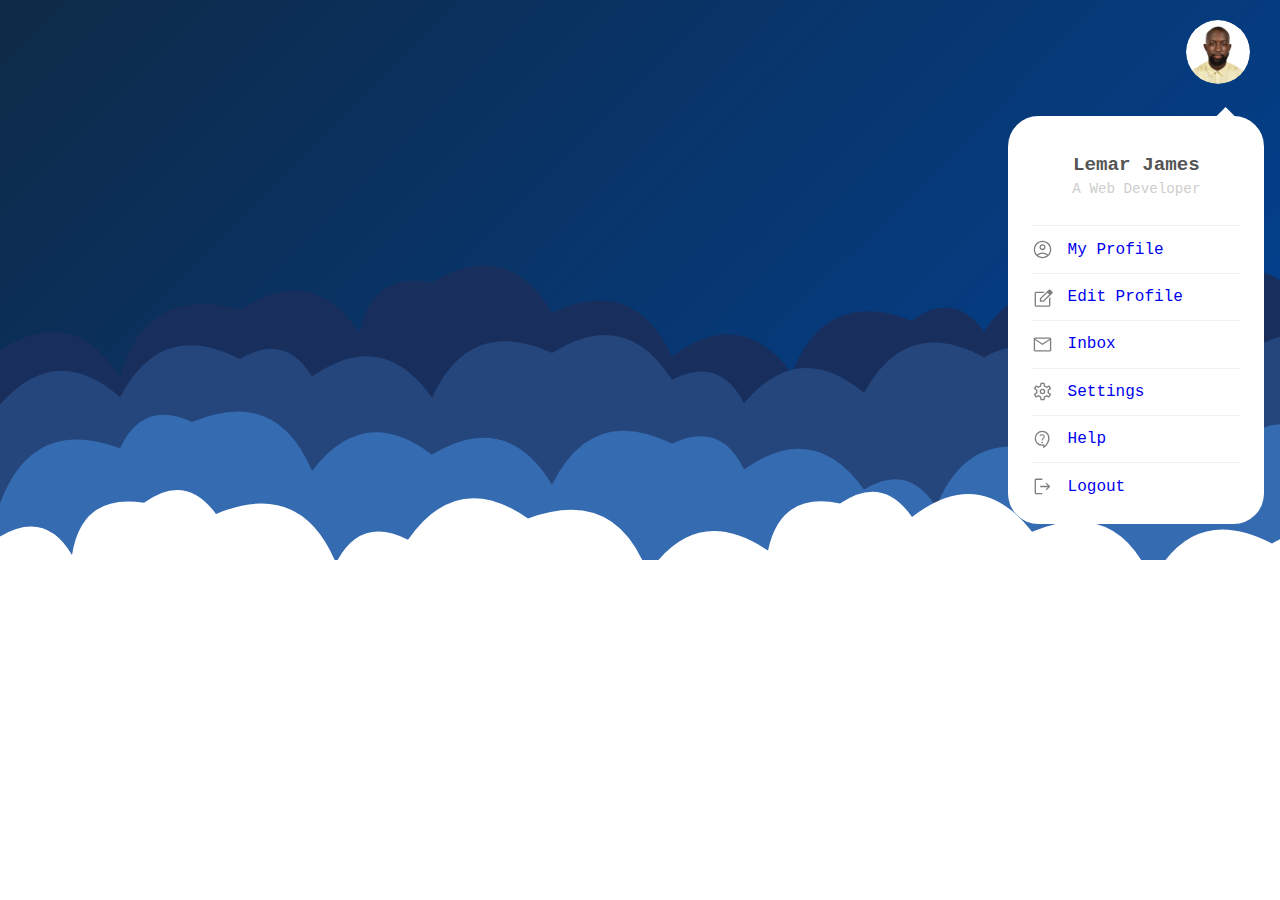
==== index.html @ b9b8bec5 "Adding my dropdown" ====
<!DOCTYPE html>
<html lang="en">
<head>
  <meta charset="UTF-8">
  <meta http-equiv="X-UA-Compatible" content="IE=edge">
  <meta name="viewport" content="width=device-width, initial-scale=1.0">
  <title>User Account Dropdown</title>
  <link rel="stylesheet" href="style.css">
</head>
<body>
  <div class="main-wrapper">
    <div class="profile">
      <img src="image/L James.jpg" alt="">
    </div>
    <div class="menu-drp">
      <h3>Lemar James<br><span>A Web Developer</span></h3>
      <ul>
        <li><img src="image/account_circle_FILL0_wght400_GRAD0_opsz48.svg"><a href="#">My Profile</a></li>
        <li><img src="image/edit_square_FILL0_wght400_GRAD0_opsz48.svg"><a href="#">Edit Profile</a></li>
        <li><img src="image/mail_FILL0_wght400_GRAD0_opsz48.svg"><a href="#">Inbox</a></li>
        <li><img src="image/settings_FILL0_wght400_GRAD0_opsz48.svg"><a href="#">Settings</a></li>
        <li><img src="image/contact_support_FILL0_wght400_GRAD0_opsz48.svg"><a href="#">Help</a></li>
        <li><img src="image/logout_FILL0_wght400_GRAD0_opsz48.svg"><a href="#">Logout</a></li>
      </ul>
    </div> 

  </div>










  
</body>
</html>
---- style.css ----
* {
  margin: 0;
  padding: 0;
  font-family: 'Courier New', Courier, monospace;
  
}

 body {
  background-image: url("data:image/svg+xml,%3csvg xmlns='http://www.w3.org/2000/svg' version='1.1' xmlns:xlink='http://www.w3.org/1999/xlink' xmlns:svgjs='http://svgjs.com/svgjs' width='1440' height='560' preserveAspectRatio='none' viewBox='0 0 1440 560'%3e%3cg mask='url(%26quot%3b%23SvgjsMask1002%26quot%3b)' fill='none'%3e%3crect width='1440' height='560' x='0' y='0' fill='url(%23SvgjsLinearGradient1003)'%3e%3c/rect%3e%3cpath d='M1512 560L0 560 L0 350.18Q73.21 303.39%2c 120 376.61Q146.6 283.21%2c 240 309.81Q311.8 261.61%2c 360 333.41Q370.47 271.88%2c 432 282.35Q507.03 237.38%2c 552 312.42Q634.01 274.44%2c 672 356.45Q740.41 304.86%2c 792 373.27Q825.73 287%2c 912 320.73Q953.21 289.94%2c 984 331.15Q1033 260.14%2c 1104 309.14Q1151.17 236.31%2c 1224 283.49Q1267.16 254.65%2c 1296 297.81Q1340.07 269.88%2c 1368 313.95Q1421.63 295.57%2c 1440 349.2Q1449.74 286.94%2c 1512 296.67z' fill='%23182f5d'%3e%3c/path%3e%3cpath d='M1488 560L0 560 L0 404.61Q56.35 340.96%2c 120 397.3Q160.88 318.18%2c 240 359.05Q284.81 331.87%2c 312 376.68Q382.52 327.2%2c 432 397.72Q469.67 315.39%2c 552 353.06Q625.34 306.4%2c 672 379.74Q719.74 355.48%2c 744 403.22Q798.89 338.12%2c 864 393.01Q906.14 315.15%2c 984 357.3Q1029.54 330.84%2c 1056 376.37Q1103.95 352.32%2c 1128 400.27Q1164.06 316.33%2c 1248 352.39Q1319.69 304.08%2c 1368 375.78Q1439.13 326.91%2c 1488 398.04z' fill='%2325467d'%3e%3c/path%3e%3cpath d='M1560 560L0 560 L0 503.58Q32.37 415.95%2c 120 448.32Q142.87 399.19%2c 192 422.05Q276.44 386.49%2c 312 470.93Q363.88 402.81%2c 432 454.68Q507.01 409.69%2c 552 484.71Q591.45 404.16%2c 672 443.61Q720.95 420.56%2c 744 469.51Q813.95 419.46%2c 864 489.41Q908.94 462.35%2c 936 507.29Q970.66 421.95%2c 1056 456.6Q1123.35 403.95%2c 1176 471.3Q1194.6 417.9%2c 1248 436.5Q1290.16 406.66%2c 1320 448.82Q1393.24 402.06%2c 1440 475.31Q1473.28 388.59%2c 1560 421.86z' fill='%23356cb1'%3e%3c/path%3e%3cpath d='M1536 560L0 560 L0 536.57Q45.23 509.8%2c 72 555.03Q81.86 492.89%2c 144 502.75Q185.58 472.33%2c 216 513.92Q300.58 478.5%2c 336 563.08Q360.35 515.43%2c 408 539.78Q457.32 469.1%2c 528 518.41Q615.66 486.07%2c 648 573.72Q696.44 502.16%2c 768 550.61Q780.45 491.06%2c 840 503.5Q882.79 474.29%2c 912 517.07Q979.31 464.38%2c 1032 531.69Q1116.89 496.59%2c 1152 581.48Q1193.01 502.49%2c 1272 543.5Q1317.26 516.75%2c 1344 562.01Q1388.63 534.63%2c 1416 579.26Q1458.85 502.11%2c 1536 544.96z' fill='white'%3e%3c/path%3e%3c/g%3e%3cdefs%3e%3cmask id='SvgjsMask1002'%3e%3crect width='1440' height='560' fill='white'%3e%3c/rect%3e%3c/mask%3e%3clinearGradient x1='15.28%25' y1='-39.29%25' x2='84.72%25' y2='139.29%25' gradientUnits='userSpaceOnUse' id='SvgjsLinearGradient1003'%3e%3cstop stop-color='%230e2a47' offset='0'%3e%3c/stop%3e%3cstop stop-color='%2300459e' offset='1'%3e%3c/stop%3e%3c/linearGradient%3e%3c/defs%3e%3c/svg%3e");
  background-repeat: no-repeat;
  
  
 }

 .main-wrapper {
  position: fixed;
  top: 20px;
  right: 30px;
  
 }


.main-wrapper .profile {
  position: relative;
  width: 4rem;
  height: 4rem;
  border-radius: 50%;
  overflow: hidden;
  
}

.main-wrapper .profile img {
  position: absolute;
  top: 0;
  left: 0;
  width: 100%;
  height: 100%;
  border-radius: 50%;
  cursor: pointer;
  object-fit: cover;
}

.main-wrapper .menu-drp {
  position: absolute;
  top: 6rem;
  right: -0.9rem;
  padding: 0.9rem 1.5rem;
  width: 13rem;
  background-color: white;
  box-sizing: 0 0.4rem 1.5rem rgba(0,0,0,0.1);
  border-radius: 1.9rem;
  transition: 0.5s;
}

.main-wrapper .menu-drp::before {
  content: '';
  position: absolute;
  top: -0.3rem;
  right: 1.8rem;
  width: 1.2rem;
  height: 1.2rem;
  background: #fff;
  transform: rotate(45deg);
}

.main-wrapper .menu-drp h3{
  width: 100%;
  text-align: center;
  font-size: 1.2rem;
  padding: 1.5rem 0;
  font-weight: 700;
  color: #555;
  line-height: 1.2em;
}


.main-wrapper .menu-drp h3 span{
  font-size: 0.89rem;
  color: #cecece;
  font-weight: 400;
}


.main-wrapper .menu-drp ul li {
  list-style: none;
  padding: 0.8rem 0;
  border-top: 0.1rem solid rgba(0,0,0,0.05);
  display: flex;
  align-items: center;
  
}

.main-wrapper .menu-drp ul li img {
  max-width: 1.3rem;
  margin-right: 0.90rem;
  opacity: 0.5;
  transition: 0.5s;
}

.main-wrapper .menu-drp ul li:hover img {
  opacity: 1;
}

.main-wrapper .menu-drp ul li a {
  display: inline-block;
  text-decoration: none;
}
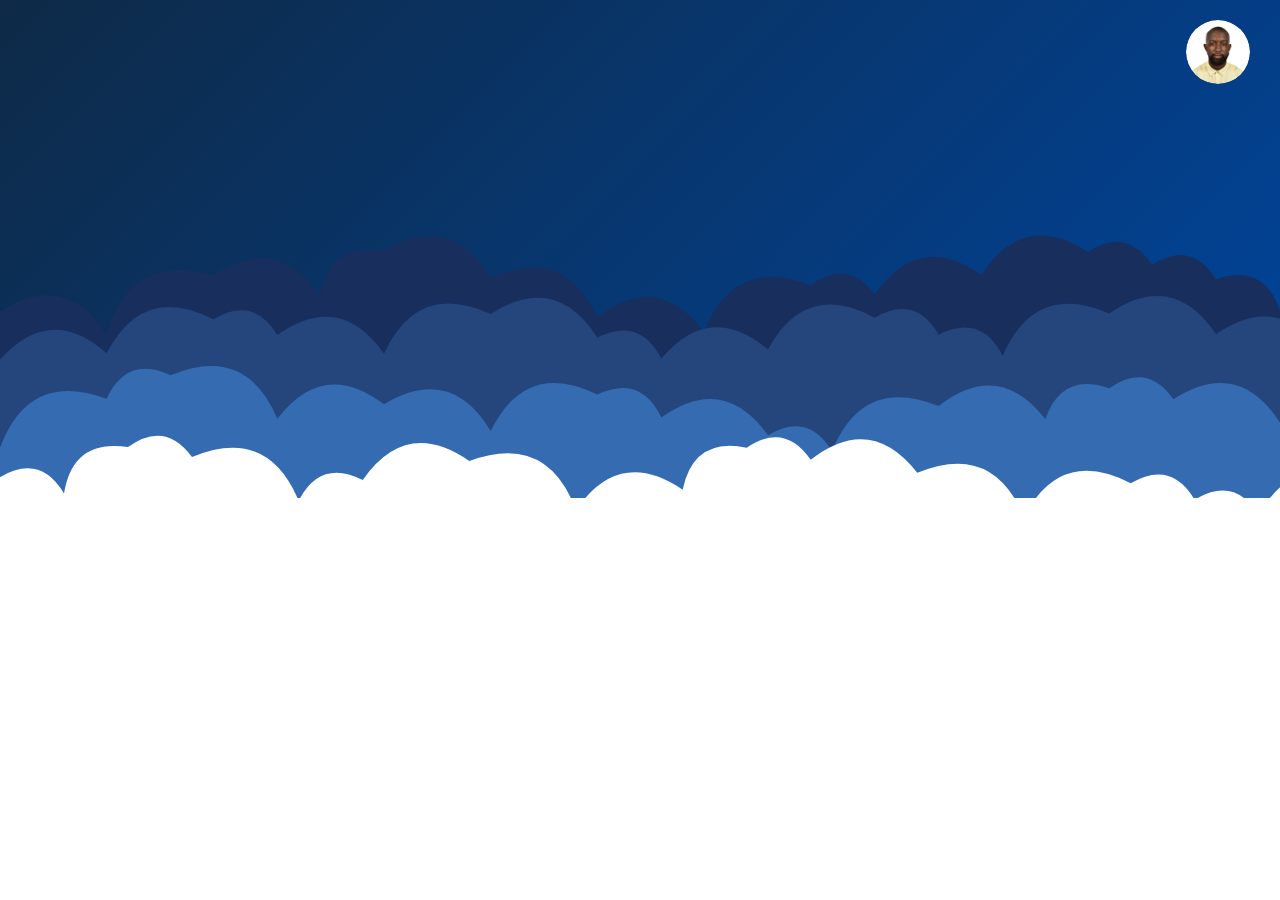
==== commit ffe6df17: "First JS added for the menu" ====
--- a/index.html
+++ b/index.html
@@ -9,7 +9,7 @@
 </head>
 <body>
   <div class="main-wrapper">
-    <div class="profile">
+    <div class="profile" onclick="menuToggle();">
       <img src="image/L James.jpg" alt="">
     </div>
     <div class="menu-drp">
@@ -31,7 +31,13 @@
 
 
 
-
+<script>
+function menuToggle(){
+  const toggleMenu = document.querySelector('.menu-drp');
+  toggleMenu.classList.toggle('active')
+}
+  
+</script>
 
 
 
--- a/style.css
+++ b/style.css
@@ -1,5 +1,3 @@
-
-
 * {
   margin: 0;
   padding: 0;
@@ -10,7 +8,7 @@
  body {
   background-image: url("data:image/svg+xml,%3csvg xmlns='http://www.w3.org/2000/svg' version='1.1' xmlns:xlink='http://www.w3.org/1999/xlink' xmlns:svgjs='http://svgjs.com/svgjs' width='1440' height='560' preserveAspectRatio='none' viewBox='0 0 1440 560'%3e%3cg mask='url(%26quot%3b%23SvgjsMask1002%26quot%3b)' fill='none'%3e%3crect width='1440' height='560' x='0' y='0' fill='url(%23SvgjsLinearGradient1003)'%3e%3c/rect%3e%3cpath d='M1512 560L0 560 L0 350.18Q73.21 303.39%2c 120 376.61Q146.6 283.21%2c 240 309.81Q311.8 261.61%2c 360 333.41Q370.47 271.88%2c 432 282.35Q507.03 237.38%2c 552 312.42Q634.01 274.44%2c 672 356.45Q740.41 304.86%2c 792 373.27Q825.73 287%2c 912 320.73Q953.21 289.94%2c 984 331.15Q1033 260.14%2c 1104 309.14Q1151.17 236.31%2c 1224 283.49Q1267.16 254.65%2c 1296 297.81Q1340.07 269.88%2c 1368 313.95Q1421.63 295.57%2c 1440 349.2Q1449.74 286.94%2c 1512 296.67z' fill='%23182f5d'%3e%3c/path%3e%3cpath d='M1488 560L0 560 L0 404.61Q56.35 340.96%2c 120 397.3Q160.88 318.18%2c 240 359.05Q284.81 331.87%2c 312 376.68Q382.52 327.2%2c 432 397.72Q469.67 315.39%2c 552 353.06Q625.34 306.4%2c 672 379.74Q719.74 355.48%2c 744 403.22Q798.89 338.12%2c 864 393.01Q906.14 315.15%2c 984 357.3Q1029.54 330.84%2c 1056 376.37Q1103.95 352.32%2c 1128 400.27Q1164.06 316.33%2c 1248 352.39Q1319.69 304.08%2c 1368 375.78Q1439.13 326.91%2c 1488 398.04z' fill='%2325467d'%3e%3c/path%3e%3cpath d='M1560 560L0 560 L0 503.58Q32.37 415.95%2c 120 448.32Q142.87 399.19%2c 192 422.05Q276.44 386.49%2c 312 470.93Q363.88 402.81%2c 432 454.68Q507.01 409.69%2c 552 484.71Q591.45 404.16%2c 672 443.61Q720.95 420.56%2c 744 469.51Q813.95 419.46%2c 864 489.41Q908.94 462.35%2c 936 507.29Q970.66 421.95%2c 1056 456.6Q1123.35 403.95%2c 1176 471.3Q1194.6 417.9%2c 1248 436.5Q1290.16 406.66%2c 1320 448.82Q1393.24 402.06%2c 1440 475.31Q1473.28 388.59%2c 1560 421.86z' fill='%23356cb1'%3e%3c/path%3e%3cpath d='M1536 560L0 560 L0 536.57Q45.23 509.8%2c 72 555.03Q81.86 492.89%2c 144 502.75Q185.58 472.33%2c 216 513.92Q300.58 478.5%2c 336 563.08Q360.35 515.43%2c 408 539.78Q457.32 469.1%2c 528 518.41Q615.66 486.07%2c 648 573.72Q696.44 502.16%2c 768 550.61Q780.45 491.06%2c 840 503.5Q882.79 474.29%2c 912 517.07Q979.31 464.38%2c 1032 531.69Q1116.89 496.59%2c 1152 581.48Q1193.01 502.49%2c 1272 543.5Q1317.26 516.75%2c 1344 562.01Q1388.63 534.63%2c 1416 579.26Q1458.85 502.11%2c 1536 544.96z' fill='white'%3e%3c/path%3e%3c/g%3e%3cdefs%3e%3cmask id='SvgjsMask1002'%3e%3crect width='1440' height='560' fill='white'%3e%3c/rect%3e%3c/mask%3e%3clinearGradient x1='15.28%25' y1='-39.29%25' x2='84.72%25' y2='139.29%25' gradientUnits='userSpaceOnUse' id='SvgjsLinearGradient1003'%3e%3cstop stop-color='%230e2a47' offset='0'%3e%3c/stop%3e%3cstop stop-color='%2300459e' offset='1'%3e%3c/stop%3e%3c/linearGradient%3e%3c/defs%3e%3c/svg%3e");
   background-repeat: no-repeat;
-  
+  background-size: cover;
   
  }
 
@@ -44,7 +42,7 @@
 
 .main-wrapper .menu-drp {
   position: absolute;
-  top: 6rem;
+  top: 8rem;
   right: -0.9rem;
   padding: 0.9rem 1.5rem;
   width: 13rem;
@@ -52,6 +50,14 @@
   box-sizing: 0 0.4rem 1.5rem rgba(0,0,0,0.1);
   border-radius: 1.9rem;
   transition: 0.5s;
+  visibility: hidden;
+  opacity: 0;
+}
+
+.main-wrapper .menu-drp.active {
+  top: 6rem;
+  visibility: visible;
+  opacity: 1;
 }
 
 .main-wrapper .menu-drp::before {
@@ -106,4 +112,11 @@
 .main-wrapper .menu-drp ul li a {
   display: inline-block;
   text-decoration: none;
+  color: #555;
+  font-weight: 500;
+  transition: 0.5s;
+}
+
+.main-wrapper .menu-drp ul li:hover a {
+  color: royalblue;
 }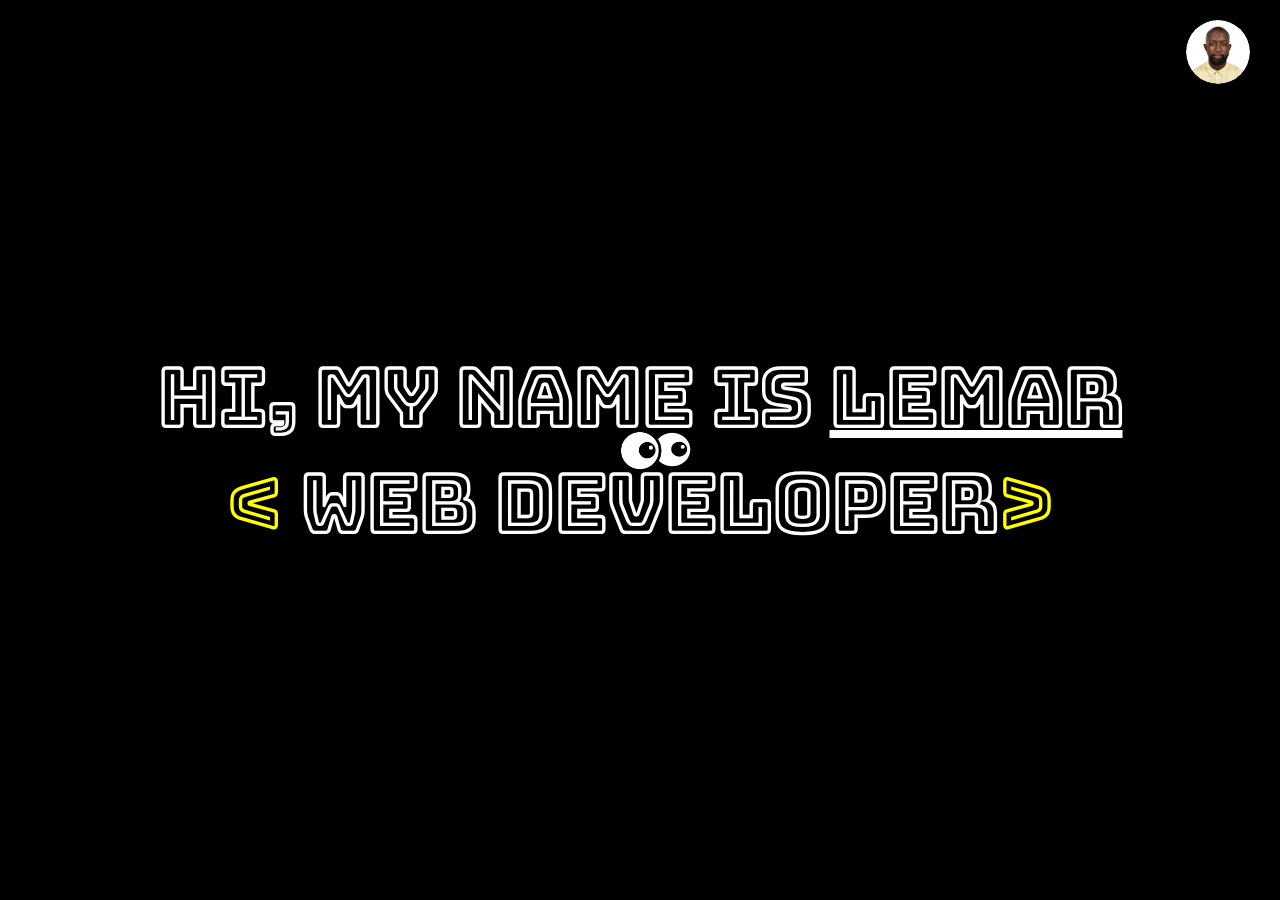
==== commit 41192091: "Added more information" ====
--- a/index.html
+++ b/index.html
@@ -4,8 +4,9 @@
   <meta charset="UTF-8">
   <meta http-equiv="X-UA-Compatible" content="IE=edge">
   <meta name="viewport" content="width=device-width, initial-scale=1.0">
-  <title>User Account Dropdown</title>
+  <title>Lemar's Portfolio | Home</title>
   <link rel="stylesheet" href="style.css">
+  <script defer src="main.js"></script>
 </head>
 <body>
   <div class="main-wrapper">
@@ -15,14 +16,44 @@
     <div class="menu-drp">
       <h3>Lemar James<br><span>A Web Developer</span></h3>
       <ul>
-        <li><img src="image/account_circle_FILL0_wght400_GRAD0_opsz48.svg"><a href="#">My Profile</a></li>
-        <li><img src="image/edit_square_FILL0_wght400_GRAD0_opsz48.svg"><a href="#">Edit Profile</a></li>
-        <li><img src="image/mail_FILL0_wght400_GRAD0_opsz48.svg"><a href="#">Inbox</a></li>
-        <li><img src="image/settings_FILL0_wght400_GRAD0_opsz48.svg"><a href="#">Settings</a></li>
-        <li><img src="image/contact_support_FILL0_wght400_GRAD0_opsz48.svg"><a href="#">Help</a></li>
-        <li><img src="image/logout_FILL0_wght400_GRAD0_opsz48.svg"><a href="#">Logout</a></li>
+        <li><img src="image/account_circle_FILL0_wght400_GRAD0_opsz48.svg"><a href="profile.html">My Profile</a></li>
+        <li><img src="image/edit_square_FILL0_wght400_GRAD0_opsz48.svg"><a href="resume.html">Resume</a></li>
+        <li><img src="image/mail_FILL0_wght400_GRAD0_opsz48.svg"><a href="projects.html">Projects</a></li>
+        <li><img src="image/contact_support_FILL0_wght400_GRAD0_opsz48.svg"><a href="contact.html">Contact</a></li>
       </ul>
     </div> 
+
+  </div>
+
+  <div class="main__container">
+    <h1 style="font-size: 5rem;">Hi, My name is <a href="profile.html">Lemar</a></h1>
+    <h1 style="font-size: 5rem;"><span>&#60;</span><a href="projects.html"></a> Web Developer<span>&#62;</span></h1>
+
+  
+    
+    <div id="anchor"></div>
+
+    <div id="eyes">
+      <img class="eye" src="/image/eyes 1.png" alt="" style="left: 2rem;">
+      <img class="eye" src="/image/eyes 2.png" alt="">
+    </div>
+    
+    
+    
+    
+    
+    
+    
+    
+    
+
+
+
+
+
+
+
+
 
   </div>
 
@@ -31,13 +62,12 @@
 
 
 
-<script>
-function menuToggle(){
-  const toggleMenu = document.querySelector('.menu-drp');
-  toggleMenu.classList.toggle('active')
-}
-  
-</script>
+
+
+
+
+ 
+
 
 
 
--- a/style.css
+++ b/style.css
@@ -1,16 +1,21 @@
+@import url('https://fonts.googleapis.com/css2?family=Bungee+Shade&family=Karla&display=swap');
+@import url('https://fonts.googleapis.com/css2?family=Bungee+Outline&family=Bungee+Shade&family=Karla&display=swap');
+
+
 * {
   margin: 0;
   padding: 0;
-  font-family: 'Courier New', Courier, monospace;
+  /* font-family: 'Courier New', Courier, monospace; */
+  color: #fff;
   
 }
 
  body {
-  background-image: url("data:image/svg+xml,%3csvg xmlns='http://www.w3.org/2000/svg' version='1.1' xmlns:xlink='http://www.w3.org/1999/xlink' xmlns:svgjs='http://svgjs.com/svgjs' width='1440' height='560' preserveAspectRatio='none' viewBox='0 0 1440 560'%3e%3cg mask='url(%26quot%3b%23SvgjsMask1002%26quot%3b)' fill='none'%3e%3crect width='1440' height='560' x='0' y='0' fill='url(%23SvgjsLinearGradient1003)'%3e%3c/rect%3e%3cpath d='M1512 560L0 560 L0 350.18Q73.21 303.39%2c 120 376.61Q146.6 283.21%2c 240 309.81Q311.8 261.61%2c 360 333.41Q370.47 271.88%2c 432 282.35Q507.03 237.38%2c 552 312.42Q634.01 274.44%2c 672 356.45Q740.41 304.86%2c 792 373.27Q825.73 287%2c 912 320.73Q953.21 289.94%2c 984 331.15Q1033 260.14%2c 1104 309.14Q1151.17 236.31%2c 1224 283.49Q1267.16 254.65%2c 1296 297.81Q1340.07 269.88%2c 1368 313.95Q1421.63 295.57%2c 1440 349.2Q1449.74 286.94%2c 1512 296.67z' fill='%23182f5d'%3e%3c/path%3e%3cpath d='M1488 560L0 560 L0 404.61Q56.35 340.96%2c 120 397.3Q160.88 318.18%2c 240 359.05Q284.81 331.87%2c 312 376.68Q382.52 327.2%2c 432 397.72Q469.67 315.39%2c 552 353.06Q625.34 306.4%2c 672 379.74Q719.74 355.48%2c 744 403.22Q798.89 338.12%2c 864 393.01Q906.14 315.15%2c 984 357.3Q1029.54 330.84%2c 1056 376.37Q1103.95 352.32%2c 1128 400.27Q1164.06 316.33%2c 1248 352.39Q1319.69 304.08%2c 1368 375.78Q1439.13 326.91%2c 1488 398.04z' fill='%2325467d'%3e%3c/path%3e%3cpath d='M1560 560L0 560 L0 503.58Q32.37 415.95%2c 120 448.32Q142.87 399.19%2c 192 422.05Q276.44 386.49%2c 312 470.93Q363.88 402.81%2c 432 454.68Q507.01 409.69%2c 552 484.71Q591.45 404.16%2c 672 443.61Q720.95 420.56%2c 744 469.51Q813.95 419.46%2c 864 489.41Q908.94 462.35%2c 936 507.29Q970.66 421.95%2c 1056 456.6Q1123.35 403.95%2c 1176 471.3Q1194.6 417.9%2c 1248 436.5Q1290.16 406.66%2c 1320 448.82Q1393.24 402.06%2c 1440 475.31Q1473.28 388.59%2c 1560 421.86z' fill='%23356cb1'%3e%3c/path%3e%3cpath d='M1536 560L0 560 L0 536.57Q45.23 509.8%2c 72 555.03Q81.86 492.89%2c 144 502.75Q185.58 472.33%2c 216 513.92Q300.58 478.5%2c 336 563.08Q360.35 515.43%2c 408 539.78Q457.32 469.1%2c 528 518.41Q615.66 486.07%2c 648 573.72Q696.44 502.16%2c 768 550.61Q780.45 491.06%2c 840 503.5Q882.79 474.29%2c 912 517.07Q979.31 464.38%2c 1032 531.69Q1116.89 496.59%2c 1152 581.48Q1193.01 502.49%2c 1272 543.5Q1317.26 516.75%2c 1344 562.01Q1388.63 534.63%2c 1416 579.26Q1458.85 502.11%2c 1536 544.96z' fill='white'%3e%3c/path%3e%3c/g%3e%3cdefs%3e%3cmask id='SvgjsMask1002'%3e%3crect width='1440' height='560' fill='white'%3e%3c/rect%3e%3c/mask%3e%3clinearGradient x1='15.28%25' y1='-39.29%25' x2='84.72%25' y2='139.29%25' gradientUnits='userSpaceOnUse' id='SvgjsLinearGradient1003'%3e%3cstop stop-color='%230e2a47' offset='0'%3e%3c/stop%3e%3cstop stop-color='%2300459e' offset='1'%3e%3c/stop%3e%3c/linearGradient%3e%3c/defs%3e%3c/svg%3e");
-  background-repeat: no-repeat;
-  background-size: cover;
-  
+  background-color: black;
+  font-family: 'Bungee Shade', sans-serif, ;
  }
+
+ /* Home Start */
 
  .main-wrapper {
   position: fixed;
@@ -119,4 +124,34 @@
 
 .main-wrapper .menu-drp ul li:hover a {
   color: royalblue;
-}+}
+
+/* Home End */
+
+
+.main__container {
+  font-family: 'Bungee Outline';
+  display: flex;
+  flex-direction: column;
+  justify-content: center;
+  align-items: center;
+  min-height: 100vh;  
+  
+}
+
+.main__container span {
+  color: yellow;
+  
+}
+
+#anchor {
+  width: 0.01rem;
+  height: 0.01rem;
+}
+
+#eyes, #eyes img {
+  position: absolute;
+  width: 3rem;
+  height: 3rem;
+}
+
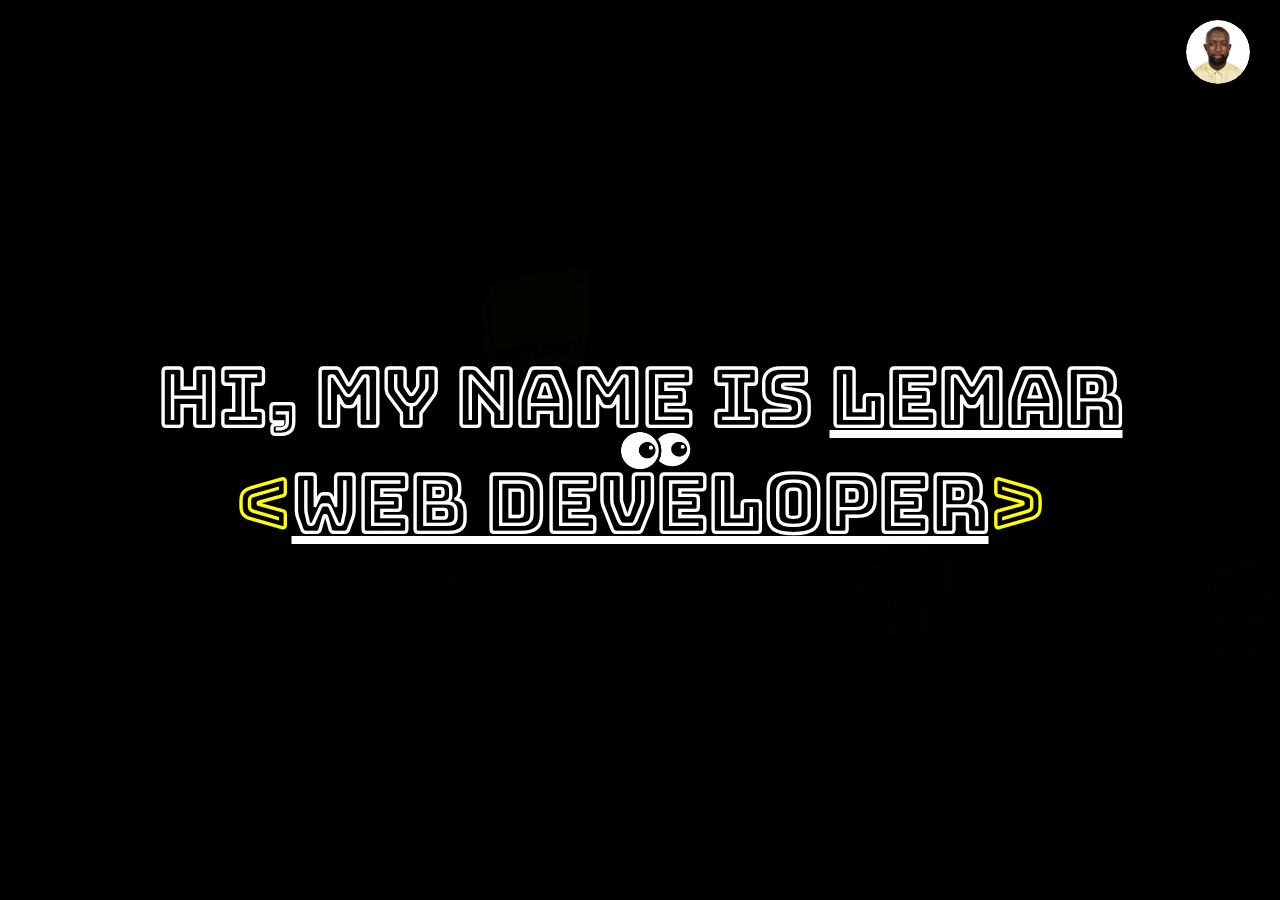
==== commit e23f4668: "Home page fix 2" ====
--- a/index.html
+++ b/index.html
@@ -16,18 +16,18 @@
     <div class="menu-drp">
       <h3>Lemar James<br><span>A Web Developer</span></h3>
       <ul>
-        <li><img src="image/account_circle_FILL0_wght400_GRAD0_opsz48.svg"><a href="profile.html">My Profile</a></li>
-        <li><img src="image/edit_square_FILL0_wght400_GRAD0_opsz48.svg"><a href="resume.html">Resume</a></li>
-        <li><img src="image/mail_FILL0_wght400_GRAD0_opsz48.svg"><a href="projects.html">Projects</a></li>
+        <li><img src="image/account_circle_FILL0_wght400_GRAD0_opsz48.svg"><a href="about.html">About</a></li>
+        <li><img src="image/Resume.svg"><a href="resume.html">Resume</a></li>
+        <li><img src="image/Projects.svg"><a href="projects.html">Projects</a></li>
         <li><img src="image/contact_support_FILL0_wght400_GRAD0_opsz48.svg"><a href="contact.html">Contact</a></li>
       </ul>
     </div> 
 
   </div>
 
-  <div class="main__container">
-    <h1 style="font-size: 5rem;">Hi, My name is <a href="profile.html">Lemar</a></h1>
-    <h1 style="font-size: 5rem;"><span>&#60;</span><a href="projects.html"></a> Web Developer<span>&#62;</span></h1>
+  <main class="main__container">
+    <h1 style="font-size: 5rem;">Hi, My name is <a id="important" href="about.html">Lemar</a></h1>
+    <h1 style="font-size: 5rem;"><span class="spanny">&#60;</span><a id="important" href="projects.html">Web Developer</a><span>&#62;</span></h1>
 
   
     
@@ -35,16 +35,14 @@
 
     <div id="eyes">
       <img class="eye" src="/image/eyes 1.png" alt="" style="left: 2rem;">
-      <img class="eye" src="/image/eyes 2.png" alt="">
+      <img class="eye" src="/image/eyes 2.png" alt="">      
     </div>
-    
-    
-    
-    
-    
-    
-    
-    
+
+    <a href=""><img id="symbols" src="/Symbols/Equal.png" alt="" style="left: 75rem;"></a>
+    <a href=""><img id="symbols" src="/Symbols/Greater.png" alt="" style="left: 23rem; bottom: 18rem;"></a>
+    <a href=""><img id="symbols" src="/Symbols/Minus.png" alt="" style="left: 30rem; bottom: 33rem;"></a>
+    <a href=""><img id="symbols" src="/Symbols/Plus.png" alt="" style="right: 20rem; top: 33rem;"></a>  
+       
     
 
 
@@ -55,7 +53,7 @@
 
 
 
-  </div>
+  </main>
 
 
 
--- a/style.css
+++ b/style.css
@@ -126,8 +126,6 @@
   color: royalblue;
 }
 
-/* Home End */
-
 
 .main__container {
   font-family: 'Bungee Outline';
@@ -141,7 +139,26 @@
 
 .main__container span {
   color: yellow;
-  
+  transform: rotate(30deg);
+}
+
+.main__container h1 span:hover {
+  transition: animate 3s ease-in-outs;
+}
+
+@keyframes animate {
+
+  20% {
+    rotate: 30deg;
+  }
+
+  50% {
+    rotate: 30deg;
+  }
+
+  100% {
+    rotate: 30deg;
+  }
 }
 
 #anchor {
@@ -155,3 +172,60 @@
   height: 3rem;
 }
 
+#symbols {
+  position: absolute;
+  height: 7rem;
+  width: 7rem;
+  opacity: 0.01;
+}
+
+a #symbols:hover {
+  opacity: 1;
+  cursor: none;
+}
+
+/* Home End */
+
+/*About start */
+
+
+
+
+
+
+/*About End */
+
+
+
+
+
+
+/* Resume start */
+
+
+
+
+/* Resume end */
+
+
+
+
+
+
+/* Project start */
+
+
+
+
+
+
+/* Project End */
+
+
+
+/* Contact start */
+
+
+
+
+/* Contact End */
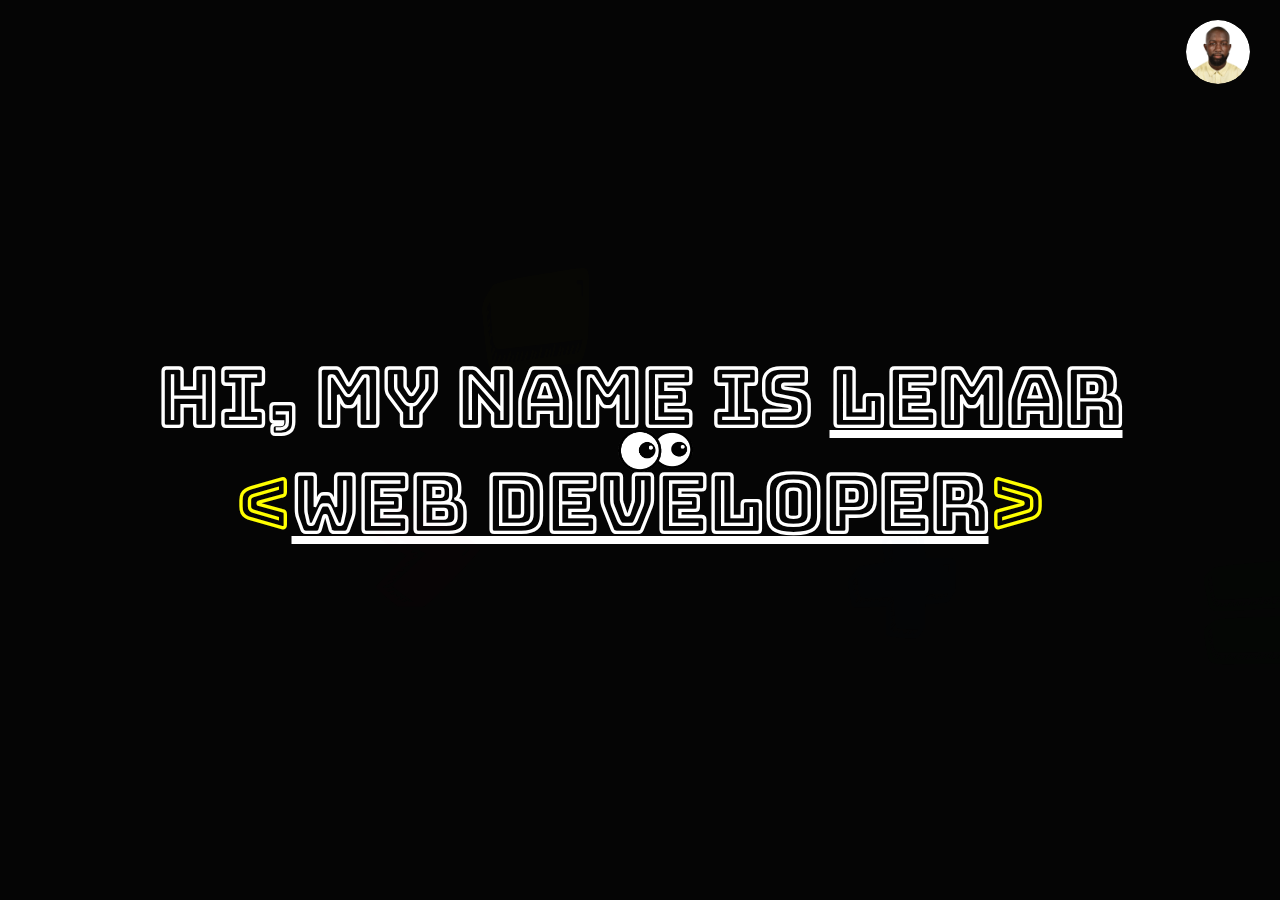
==== commit 330e4b74: "Fixing the HTML" ====
--- a/index.html
+++ b/index.html
@@ -5,29 +5,29 @@
   <meta http-equiv="X-UA-Compatible" content="IE=edge">
   <meta name="viewport" content="width=device-width, initial-scale=1.0">
   <title>Lemar's Portfolio | Home</title>
-  <link rel="stylesheet" href="style.css">
-  <script defer src="main.js"></script>
+  <link rel="stylesheet" href="/CSS/style.css">
+  <script defer src="/main.js"></script>
 </head>
 <body>
   <div class="main-wrapper">
     <div class="profile" onclick="menuToggle();">
-      <img src="image/L James.jpg" alt="">
+      <img src="/image/L James.jpg" alt="">
     </div>
     <div class="menu-drp">
       <h3>Lemar James<br><span>A Web Developer</span></h3>
       <ul>
-        <li><img src="image/account_circle_FILL0_wght400_GRAD0_opsz48.svg"><a href="about.html">About</a></li>
-        <li><img src="image/Resume.svg"><a href="resume.html">Resume</a></li>
-        <li><img src="image/Projects.svg"><a href="projects.html">Projects</a></li>
-        <li><img src="image/contact_support_FILL0_wght400_GRAD0_opsz48.svg"><a href="contact.html">Contact</a></li>
+        <li><img src="/image/account_circle_FILL0_wght400_GRAD0_opsz48.svg"><a href="/HTML/about.html">About</a></li>
+        <li><img src="/image/Resume.svg"><a href="/HTML/resume.html">Resume</a></li>
+        <li><img src="/image/Projects.svg"><a href="/HTML/projects.html">Projects</a></li>
+        <li><img src="/image/contact_support_FILL0_wght400_GRAD0_opsz48.svg"><a href="/HTML/contact.html">Contact</a></li>
       </ul>
     </div> 
 
   </div>
 
   <main class="main__container">
-    <h1 style="font-size: 5rem;">Hi, My name is <a id="important" href="about.html">Lemar</a></h1>
-    <h1 style="font-size: 5rem;"><span class="spanny">&#60;</span><a id="important" href="projects.html">Web Developer</a><span>&#62;</span></h1>
+    <h1 style="font-size: 5rem;">Hi, My name is <a id="important" href="/HTML/about.html">Lemar</a></h1>
+    <h1 style="font-size: 5rem;"><span class="spanny">&#60;</span><a id="important" href="/HTML/projects.html">Web Developer</a><span>&#62;</span></h1>
 
   
     
@@ -42,16 +42,6 @@
     <a href=""><img id="symbols" src="/Symbols/Greater.png" alt="" style="left: 23rem; bottom: 18rem;"></a>
     <a href=""><img id="symbols" src="/Symbols/Minus.png" alt="" style="left: 30rem; bottom: 33rem;"></a>
     <a href=""><img id="symbols" src="/Symbols/Plus.png" alt="" style="right: 20rem; top: 33rem;"></a>  
-       
-    
-
-
-
-
-
-
-
-
 
   </main>
 
--- a/CSS/style.css
+++ b/CSS/style.css
@@ -0,0 +1,211 @@
+@import url('https://fonts.googleapis.com/css2?family=Bungee+Shade&family=Karla&display=swap');
+@import url('https://fonts.googleapis.com/css2?family=Bungee+Outline&family=Bungee+Shade&family=Karla&display=swap');
+
+
+* {
+  margin: 0;
+  padding: 0;
+  /* font-family: 'Courier New', Courier, monospace; */
+  color: #fff;
+  
+}
+
+body {
+  background-color: rgb(5, 5, 5);
+  font-family: 'Bungee Shade', sans-serif, ;
+}
+
+ /* Home Start */
+
+
+ .main-wrapper {
+  position: fixed;
+  top: 20px;
+  right: 30px;
+  
+ }
+
+
+.main-wrapper .profile {
+  position: relative;
+  width: 4rem;
+  height: 4rem;
+  border-radius: 50%;
+  overflow: hidden;
+  
+}
+
+.main-wrapper .profile img {
+  position: absolute;
+  top: 0;
+  left: 0;
+  width: 100%;
+  height: 100%;
+  border-radius: 50%;
+  cursor: pointer;
+  object-fit: cover;
+}
+
+.main-wrapper .menu-drp {
+  position: absolute;
+  top: 8rem;
+  right: -0.9rem;
+  padding: 0.9rem 1.5rem;
+  width: 13rem;
+  background-color: white;
+  box-sizing: 0 0.4rem 1.5rem rgba(0,0,0,0.1);
+  border-radius: 1.9rem;
+  transition: 0.5s;
+  visibility: hidden;
+  opacity: 0;
+}
+
+.main-wrapper .menu-drp.active {
+  top: 6rem;
+  visibility: visible;
+  opacity: 1;
+}
+
+.main-wrapper .menu-drp::before {
+  content: '';
+  position: absolute;
+  top: -0.3rem;
+  right: 1.8rem;
+  width: 1.2rem;
+  height: 1.2rem;
+  background: #fff;
+  transform: rotate(45deg);
+}
+
+.main-wrapper .menu-drp h3{
+  width: 100%;
+  text-align: center;
+  font-size: 1.2rem;
+  padding: 1.5rem 0;
+  font-weight: 700;
+  color: #555;
+  line-height: 1.2em;
+}
+
+
+.main-wrapper .menu-drp h3 span{
+  font-size: 0.89rem;
+  color: #cecece;
+  font-weight: 400;
+}
+
+
+.main-wrapper .menu-drp ul li {
+  list-style: none;
+  padding: 0.8rem 0;
+  border-top: 0.1rem solid rgba(0,0,0,0.05);
+  display: flex;
+  align-items: center;
+  
+}
+
+.main-wrapper .menu-drp ul li img {
+  max-width: 1.3rem;
+  margin-right: 0.90rem;
+  opacity: 0.5;
+  transition: 0.5s;
+}
+
+.main-wrapper .menu-drp ul li:hover img {
+  opacity: 1;
+}
+
+.main-wrapper .menu-drp ul li a {
+  display: inline-block;
+  text-decoration: none;
+  color: #555;
+  font-weight: 500;
+  transition: 0.5s;
+}
+
+.main-wrapper .menu-drp ul li:hover a {
+  color: royalblue;
+}
+
+
+.main__container {
+  font-family: 'Bungee Outline';
+  display: flex;
+  flex-direction: column;
+  justify-content: center;
+  align-items: center;
+  min-height: 100vh;  
+  
+}
+
+.main__container span {
+  color: yellow;
+  
+}
+
+#anchor {
+  width: 0.01rem;
+  height: 0.01rem;
+}
+
+#eyes, #eyes img {
+  position: absolute;
+  width: 3rem;
+  height: 3rem;
+}
+
+#symbols {
+  position: absolute;
+  height: 7rem;
+  width: 7rem;
+  opacity: 0.01;
+}
+
+a #symbols:hover {
+  opacity: 1;
+  cursor: none;
+}
+
+/* Home End */
+
+/*About start */
+
+
+
+
+/*About End */
+
+
+
+
+
+
+/* Resume start */
+
+
+
+
+/* Resume end */
+
+
+
+
+
+
+/* Project start */
+
+
+
+
+
+
+/* Project End */
+
+
+
+/* Contact start */
+
+
+
+
+/* Contact End */
